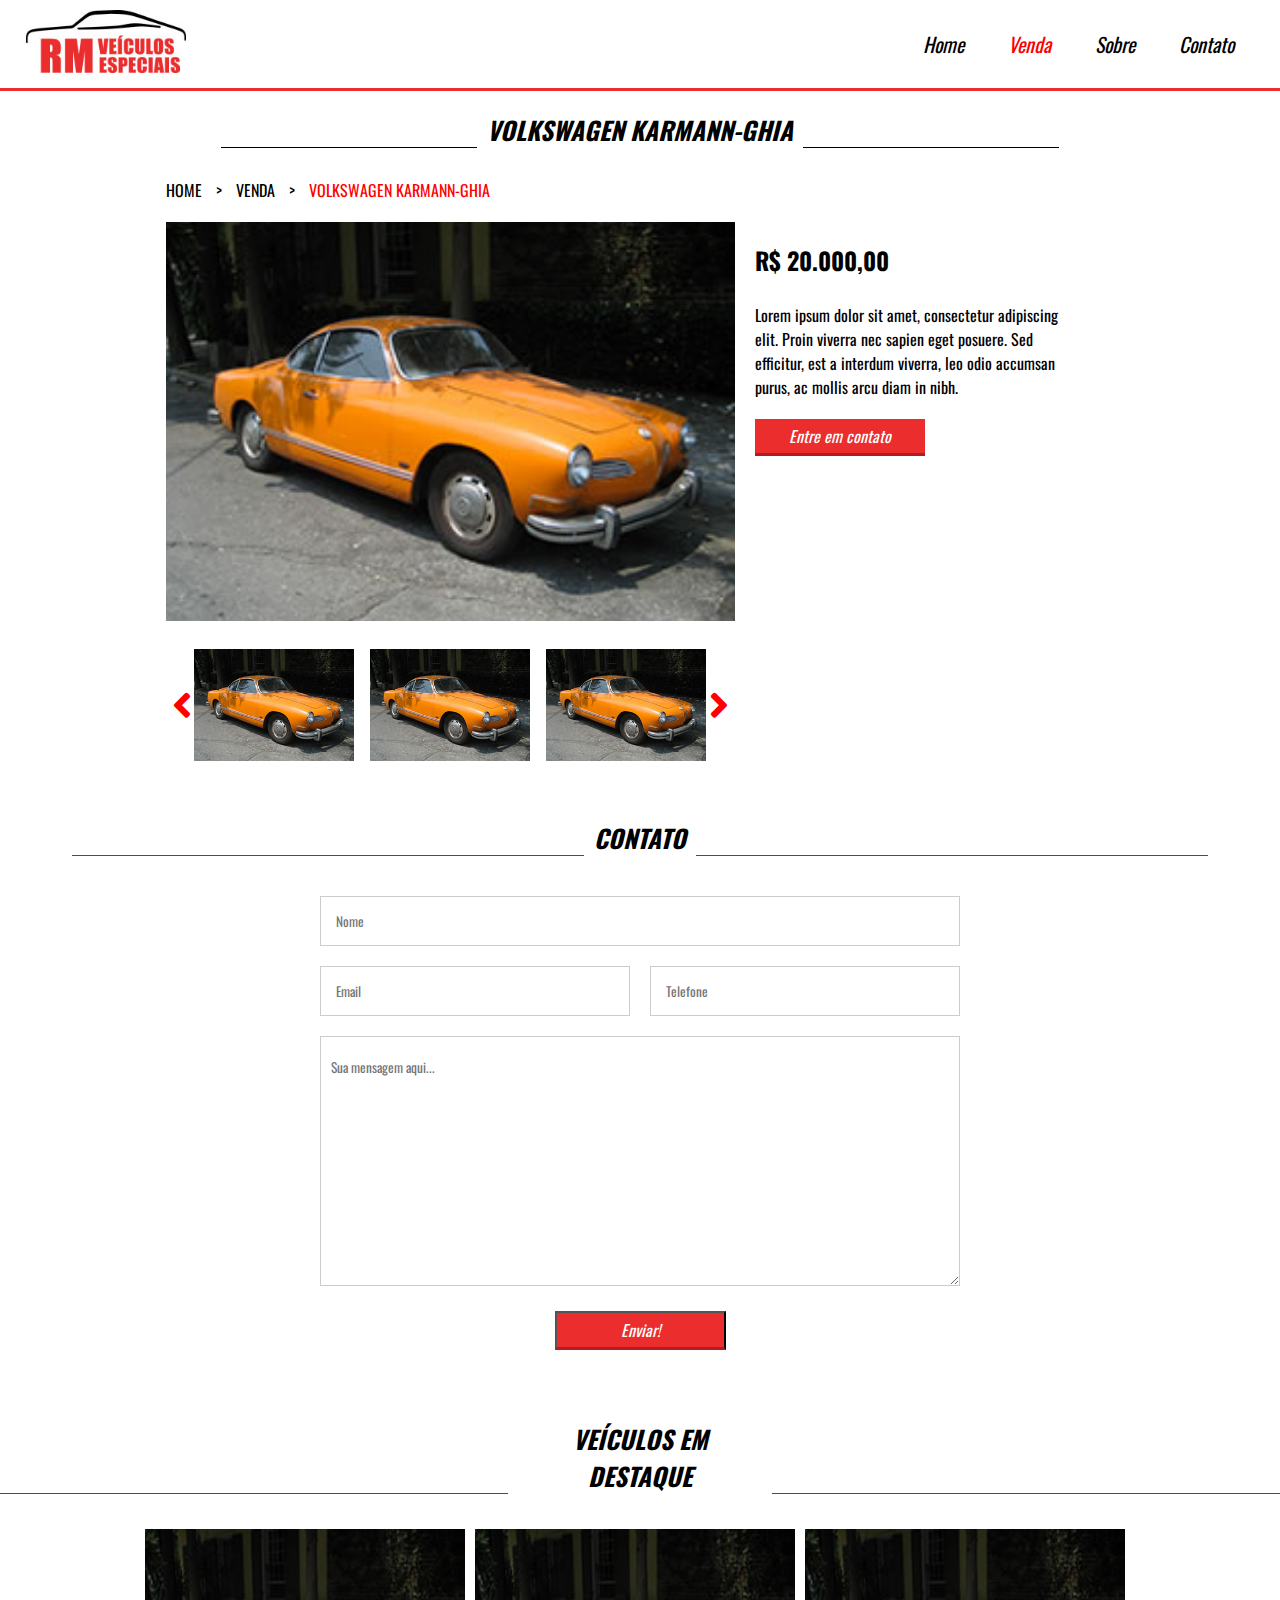
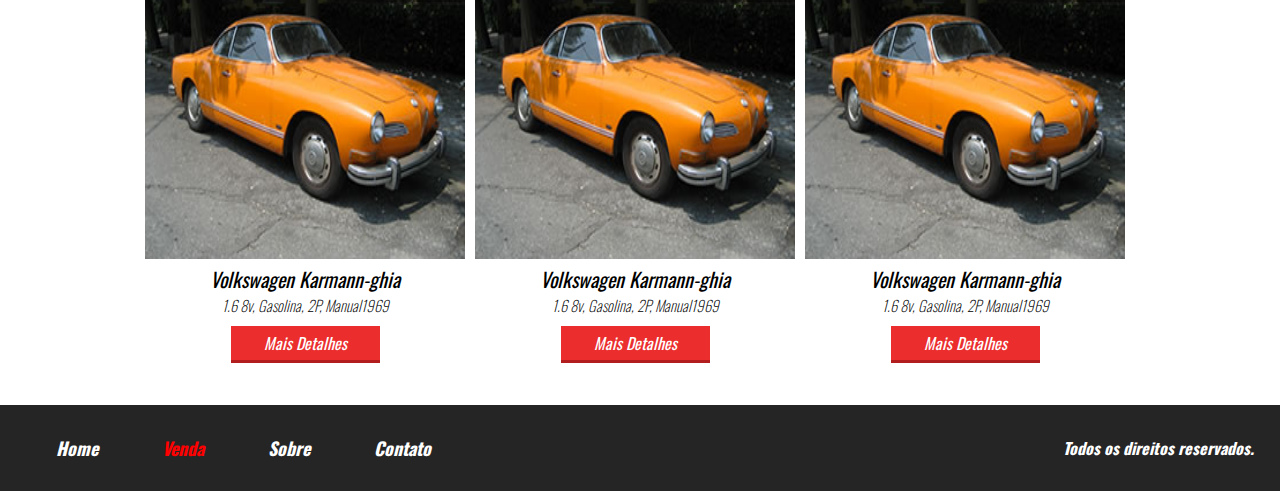
==== pagina-produto.html @ e1832e17 "Pagina sobre feita" ====
<!DOCTYPE html>
<html lang="pt-br">
<head>
	<title>Consultora de carros</title>
	<meta charset="utf-8">
	<meta name="author" content="Jonas Torquatro Oliveira da Silva">
	<meta name="keywords" content="html,css,consultora,carros,treino,compra,venda,alugar">
	<meta name="description" content="Projeto de uma vitrine virtual para uma consultora especializada em comprar e vender carros.">
	<meta name="viewport" content="width=device-width,initial-scale=1.0,maximum-scale=1.0">

	<link href="https://fonts.googleapis.com/css2?family=Oswald:wght@300;400;700&display=swap" rel="stylesheet">
	<link rel="stylesheet" type="text/css" href="css/style.css">
	<link rel="stylesheet" type="text/css" href="css/all.css">
</head>
<body>

	<header id="header-principal">
		<div class="container">
			<div class="logo">
				<a href="index.html"><img src="images/logo.jpg"></a>
			</div>

			<nav class="navegacao desktop">
				<ul>
					<li><a href="index.html">Home</a></li>
					<li><a href="venda.html" class="selected">Venda</a></li>
					<li><a href="sobre.html">Sobre</a></li>
					<li><a href="#contato">Contato</a></li>
				</ul>
			</nav>
			<nav class="navegacao mobile">
				<i class="fas fa-bars"></i>
				<ul>
					<li><a href="index.html">Home</a></li>
					<li><a href="venda.html" class="selected">Venda</a></li>
					<li><a href="sobre.html">Sobre</a></li>
					<li><a href="#contato">Contato</a></li>
				</ul>
			</nav>
		</div> <!-- container -->
	</header>

	<section class="venda-single">

		<div class="line-titulo">
			<div class="divisoria"></div>
			<h2>Volkswagen Karmann-ghia</h2>
			<div class="divisoria"></div>
		</div> <!-- titulo -->
		<div class="container">

			<div class="info-bread">
				<a href="index.html">HOME<span> > </span></a>
				<a href="venda.html">VENDA<span> > </span></a>
				<a href="pagina-produto.html">VOLKSWAGEN KARMANN-GHIA</a>
			</div>
			<div class="info-veiculo w60">
				<div class="foto-destaque"></div>
				<div class="nav-galeria-parent">
					<i class="fas fa-angle-left"></i>
					<i class="fas fa-angle-right"></i>
					<div class="nav-galeria">
						<div class="nav-galeria-wraper">

							<div class="mini-img-wraper">
								<div class="mini-img"></div>
							</div><!-- mini-wraper -->

							<div class="mini-img-wraper">
								<div class="mini-img"></div>
							</div><!-- mini-wraper -->

							<div class="mini-img-wraper">
								<div class="mini-img"></div>
							</div><!-- mini-wraper -->

							<div class="mini-img-wraper">
								<div class="mini-img"></div>
							</div><!-- mini-wraper -->

							<div class="mini-img-wraper">
								<div class="mini-img"></div>
							</div><!-- mini-wraper -->

							<div class="mini-img-wraper">
								<div class="mini-img"></div>
							</div><!-- mini-wraper -->

						</div><!-- nav-galeria-wraper -->
					</div> <!-- nav-galeria -->
				</div>
			</div><!-- info -->

			<div class="descricao-veiculo w40">
			<h2>R$ 20.000,00</h2>
				<p>Lorem ipsum dolor sit amet, consectetur adipiscing elit. Proin viverra nec sapien eget posuere. Sed efficitur, est a interdum viverra, leo odio accumsan purus, ac mollis arcu diam in nibh.</p>
				<a class="btn1" href="#contato">Entre em contato</a>
			</div> <!-- descricao -->
			<div class="clear"></div>
		</div> <!-- container -->
	</section>

	<section id="contato">
		<div class="line-titulo">
			<div class="divisoria"></div>
			<h2>Contato</h2>
			<div class="divisoria"></div>
		</div> <!-- titulo -->
		<div class="container">
			<form>
				<div class="input-wraper w100">
					<input type="text" name="name" placeholder="Nome" required="">
				</div>

				<div class="input-wraper w50">
					<input type="email" name="email" placeholder="Email" required="">
				</div>

				<div class="input-wraper w50">
					<input type="tel" name="telefone" placeholder="Telefone">
				</div>

				<div class="input-wraper w100">
					<textarea placeholder="Sua mensagem aqui..." required=""></textarea>
				</div>

				<div class="input-wraper w100">
					<input class="btn1" type="submit" name="btnOk" value="Enviar!">
				</div>
				<div class="clear"></div>
			</form>
		</div> <!-- container -->
	</section>

	<section class="destaque-veiculos">
		<div class="line-titulo">
			<div class="divisoria"></div>
			<h2>Veículos em destaque</h2>
			<div class="divisoria"></div>
		</div> <!-- titulo -->
		<div class="container">

			<div class="vitrine-single w33">
				<div class="img-vitrine"></div>
				<div class="info-carro">
					<h2>Volkswagen Karmann-ghia</h2>
					<p>1.6 8v, Gasolina, 2P, Manual1969</p>
					<a class="btn1"  href="pagina-produto.html">Mais Detalhes</a>
				</div><!--  info-carro -->
			</div>
			<div class="vitrine-single w33">
				<div class="img-vitrine"></div>
				<div class="info-carro">
					<h2>Volkswagen Karmann-ghia</h2>
					<p>1.6 8v, Gasolina, 2P, Manual1969</p>
					<a class="btn1" href="pagina-produto.html">Mais Detalhes</a>
				</div><!--  info-carro -->
			</div>
			<div class="vitrine-single w33">
				<div class="img-vitrine"></div>
				<div class="info-carro">
					<h2>Volkswagen Karmann-ghia</h2>
					<p>1.6 8v, Gasolina, 2P, Manual1969</p>
					<a class="btn1" href="pagina-produto.html">Mais Detalhes</a>
				</div><!--  info-carro -->
			</div>
		</div> <!-- container -->
	</section>

	<footer>
		<div class="container">
			<nav>
				<ul class="menu-footer">
					<li><a href="index.html">Home</a></li>
					<li><a href="venda.html" class="selected">Venda</a></li>
					<li><a href="sobre.html">Sobre</a></li>
					<li><a href="#contato">Contato</a></li>
				</ul>
			</nav>
			<p>Todos os direitos reservados.</p>
		</div>
	</footer>
</body>
</html>
---- css/style.css ----
*{
	margin: 0;
	padding: 0;
	box-sizing: border-box;
	font-family: 'Oswald', sans-serif;
}
html,body{
	height: 100%;
}

.container{
	max-width: 1280px;
	padding: 0 2%;
	margin: 0 auto;
}
.btn1{
	color: white;
	font-size: 16px;
	font-style: italic;
	cursor: pointer;
	padding: 5px 10%;
	background-color: #EB2D2D;
	border-bottom: 3px solid #B21E1E;
}

a{text-decoration: none;}
.mobile{display: none;}
.clear{clear: both;}
ul>li>a.selected{color: red}
.w30{width: 30%;}
.w33{width: 33%;}
.w40{width: 40%;}
.w50{width: 50%;}
.w60{width: 60%;}
.w70{width: 70%;}
.w100{width: 100%;}

				/*header*/

#header-principal{
	padding: 10px 0;
}
#header-principal > .container{
	display: flex;
	align-items: center;
	justify-content: space-between;
}
.logo img{
	width: 160px;
}
.navegacao li{
	display: inline-block;
	padding: 0 20px;
	font-size: 20px;
	font-style: italic;
}
.navegacao li > a{
	color: black;
}
.navegacao li > a:hover{text-decoration: underline;}
.mobile i{
	font-size: 30px;
	color: red;
}
.mobile ul{
	background-color: #ddd;
	position: absolute;
	width: 100%;
	top: 80px;
	left: 0;
	text-align: center;
}
.mobile li{
	display: block;
	border: 1px solid white;
	padding: 2px;
}
.mobile li a{
	padding: 0 30%;
}
.mobile ul{display: none;}
				/*Banner*/

section.banner{
	width: 100%;
	height: 650px;
	background-color: black;
	background-image: url('../images/bg.jpg');
	background-size: contain;
	background-position: right bottom;
	background-repeat: no-repeat;
}
.text-banner{
	padding: 60px;
}
.single-banner{
	width: 250px;
	height: 60px;
	background-image: url('../images/box-text.png');
	background-size: 100% 100%;
	color:white;
	font-size: 23px;
	padding: 0 25px;
	line-height: 60px;
	margin: 15px 0;
	text-transform: uppercase;
	text-align: center;
	font-style: italic;
}
.text-banner .single-banner:nth-of-type(2){
	width: 200px;
	position: relative;
	left: -10px;
}
.text-banner .single-banner:nth-of-type(3){
	width: 150px;
	position: relative;
	left: -20px;
}
.text-banner .single-banner:nth-of-type(4){
	width: 300px;
	position: relative;
	left: -30px;
	background-image: url('../images/box-white-text.png');
	color: black;
}

				/*Destaque*/

section.destaque-veiculos{
	padding: 20px 0;
}
.line-titulo{
	display: flex;
	flex-wrap: nowrap;
	justify-content: center;
}
.line-titulo > .divisoria{
	width: 40%;
	background-color: red;
	height: 1px;
	align-self: flex-end;
}
.destaque-veiculos > .line-titulo > h2{
	text-align: center;
	font-size: 25px;
	font-style: italic;
	text-transform: uppercase;
	padding: 0 10px;
}
.destaque-veiculos > .container{
	max-width: 1000px;
	display: flex;
	flex-wrap: wrap;
	text-align: center;
	padding: 30px 0;
}
.vitrine-single > div.img-vitrine{
	background-image: url('../images/carro1.jpg');
	width: 100%;
	padding-top: 100%;
	background-size: 100% 100%;
	border: 5px solid white;
}
.vitrine-single h2{
	font-style: italic;
	font-weight: normal;
	font-size: 20px;
}
.vitrine-single p{
	font-style: italic;
	font-weight: lighter;
	font-size: 15px;
	margin-bottom: 15px;
}

				/*servicos/depoimentos*/

section.servicos-depoimentos{
	display: flex;
	flex-wrap: wrap;
}
.painel-servicos{
	background-color: #242424;
	padding: 60px 0;
	color: white;
	display: flex;
	justify-content: center;
}
.servicos-wraper h2{
	font-size: 35px;
	font-style: italic;
	font-weight: normal;
	padding-bottom: 20px;
}
.servicos-wraper ul{
	list-style: inside;
}
.servicos-wraper li{
	font-size: 17px;
}
.servicos-wraper a{
	float: right;
	margin-top: 20px;
}
.painel-depoimentos{
	background-color: #EB2D2D;
	padding: 60px 50px;
	color: white;
	display: flex;
	flex-direction: column;
	align-items: center;
	justify-content: center;
}
.text-depoimentos h2{
	font-size: 35px;
	font-weight: normal;
	padding-bottom: 20px;
}
.text-depoimentos p{
	font-size: 17px;
}
.next-author{
	width: 100%;
	display: flex;
	justify-content: space-between;
	color: black;
	padding-top: 5px;
}
.next-btns i{
	padding: 0 5px;
}
.next-author i{
	color: #ccc;
	font-size: 25px;
}

				/*contato*/

section#contato{
	padding: 30px 0 10px 0;
}
#contato > .line-titulo > h2{
	text-align: center;
	font-size: 25px;
	font-style: italic;
	text-transform: uppercase;
	padding: 0 10px;
}
section#contato form{
	text-align: center;
	margin: 30px auto;
	max-width: 660px;
}
#contato form .input-wraper{
	float: left;
	padding: 10px;
}
#contato form input:not([type=submit]){
	width: 100%;
	padding-left: 15px;
	border: 1px solid #ccc;
	height: 50px;
	line-height: 50px;
}
#contato form textarea{
	resize: vertical;
	width: 100%;
	padding: 20px 10px;
	height: 250px;
	border: 1px solid #ccc;
}

				/*footer*/

footer{
	padding: 30px 0;
	background-color: #252525;
	color: white;
	font-style: italic;
	font-weight: bolder;
}
footer > .container{
	display: flex;
	justify-content: space-between;
	align-items: center;
}
.menu-footer li{
	display: inline-block;
	padding: 0 30px;
}
.menu-footer li > a{
	color: white;
	font-size: 18px;
}
.menu-footer li > a:hover{text-decoration: underline;}
.menu-footer p{
	font-size: 18px;
}
								/*Pagina
								 de
								 produto*/
.venda-single{
	border-top: 3px solid #EB2D2D;
	padding-top: 20px;
}
.venda-single > .line-titulo > h2{
	text-align: center;
	font-size: 25px;
	font-style: italic;
	text-transform: uppercase;
	padding: 0 10px;
}
.venda-single > .line-titulo > .divisoria{
	width: 20%;
	background-color: black;
}
.info-bread{
	text-align: left;
	margin-bottom: 20px; 
}
.info-bread a{
	text-decoration: none;
	color: black;
}
.info-bread a:last-child{
	color: red;
}
.info-bread span{
	padding: 0 10px;
}
.venda-single > .container{
	padding-top: 30px;
	max-width: 1000px;
}
.info-veiculo{
	float: left;
}
.foto-destaque{
	width: 100%;
	padding-top: 70%;
	background-position: center;
	background-size: cover;
	background-image: url('../images/carro1.jpg');
	background-repeat: no-repeat;
}
.nav-galeria-parent{
	width: 100%;
	padding: 20px;
	position: relative;
}
.nav-galeria-parent > i{
	font-size: 40px;
	color: red;
	cursor: pointer;
}
.nav-galeria-parent i.fa-angle-left{
	position: absolute;
	left: 6px;
	top: calc(50% - 20px);
/*	transform:translateY(calc(-50% - 20px));
	-ms-transform:translateY(calc(-50% - 20px));*/
}
.nav-galeria-parent i.fa-angle-right{
	position: absolute;
	right: 6px;
	top: calc(50% - 20px);
	top: calc(50% - 20px);
/*	transform:translateY(calc(-50% - 20px));
	-ms-transform:translateY(calc(-50% - 20px));*/
}

.nav-galeria{
	overflow: hidden;
	width: 100%;
}
.nav-galeria-wraper{
	width: 200%;
}
.mini-img-wraper{
	float: left;
	padding: 8px;
	width: calc(33.3% * (100 / 200) );
}
.mini-img{
	width: 100%;
	cursor: pointer;
	padding-top: 70%;
	background-image: url('../images/carro1.jpg');
	background-position: center;
	background-size: cover;
}
.descricao-veiculo{
	float: left;
	padding: 20px;
}

.descricao-veiculo p{
	max-width: 90%;
	margin: 25px 0;
}

								 /*Pagina
								 de
								 vendas*/

				/*Venda*/			

section.venda{
	min-height: 80%;
	padding: 30px 0;
	border-top: 3px solid #EB2D2D;
}
.venda > .line-titulo > h2{
	text-align: center;
	font-size: 25px;
	font-style: italic;
	text-transform: uppercase;
	padding: 0 10px;
}
.venda >.line-titulo > .divisoria{
	background-color: black;
}
.content-venda{
	margin-top: 40px;
}
.content-venda > aside{
	float: left;
}
.search{
	width: 90%;
}
.search h2{
	font-size: 24px;
	font-weight: normal;
}
.search .barra-preco{
	width: 100%;
	height: 20px;
	background-color: white;
	border: 1px solid #ccc;
	border-radius: 20px; 
	margin-top: 10px;
	position: relative;
}
.barra-preco-fill{
	position: absolute;
	left: 0;
	top: 0;
	width: 30%;
	height: 20px;
	border-radius: 20px;
	background:
	linear-gradient(to bottom, rgb(255,255,255),rgb(200,200,200));
}
.pointer-barra{
	width: 26px;
	height: 26px;
	border-radius: 5px;
	background:
	linear-gradient(to bottom, rgb(255,255,255),rgb(160,160,160));
	border: 1px solid black;;
	position: absolute;
	left: calc( 30% - 13px);
	top: -3px;
	cursor: pointer;
}
.valor-pesquisa{
	padding-top: 10px;
}
.valor-pesquisa p:nth-of-type(1){
	float: left;
}
.valor-pesquisa p:nth-of-type(2){
	float: right;
}
.search2{
	margin-top: 40px;
}
.search2 h2{
	font-size: 24px;
	font-weight: normal;
	margin-bottom: 10px;
}
.form-search-wraper{
	margin-top: 5px;
}
.form-search-wraper input{
	display: none;
}
.form-search-wraper label{
	width: 20px;
	height: 20px;
	display: inline-block;
	vertical-align: top;
	border: 1px solid #ccc;
	border-radius: 3px;
	cursor: pointer;
	position: relative;
}
.form-search-wraper input[type=checkbox]:checked 
+ label > .circle{
	display: block;
}
.form-search-wraper .circle{
	display: none;
	width: 8px;
	height: 8px;
	border-radius: 4px;
	background-color: red;
	position: absolute; 
	left: 6px;
	top: 6px;
}
.form-search-wraper span{
	padding: 0 10px;
}
.vitrine-venda{
	float: left;
}
.vitrine-venda > .vitrine-single{
	float: left;
	margin-bottom: 30px;
}
								/*Pagina
								 de
								 Sobre*/

section.sobre{
	min-height: 80%;
	padding: 30px 2%;
	margin-bottom: 40px;
	border-top: 3px solid #EB2D2D;
}
.sobre > .line-titulo > h2{
	text-align: center;
	font-size: 25px;
	font-style: italic;
	text-transform: uppercase;
	padding: 0 10px;
}
.sobre >.line-titulo > .divisoria{
	background-color: black;
}
section.sobre > .container{
	margin-top: 40px;
	max-width: 840px;
}
.img-destaque-sobre{
	width: 100%;
	padding-top: 60%;
	background-color: #ddd;
}
.descricao-autor{
	margin-top: 20px;
}
.descricao-autor h2{
	font-size: 25px;
}
.descricao-autor p{
	font-size: 18px;
	margin-top: 10px;
	text-align: justify;
}
.descricao-foto-autor{
	margin-top: 10px;
}
.img-small-autor{
	float: left;
	padding-top: 25%;
	background-color: #ddd;
}
.descricao-descricao{
	float: left;
}
.descricao-foto-autor .descricao-descricao p{
	padding: 15px;
	font-size: 18px;
	text-align: justify;
}

								/*

								responsivo

								*/

@media screen and (max-width: 1400px){
	section.banner{
		background-size: 90% auto;
		background-position: 200% 100%;
	} /*banner*/

} /*1400px*/

@media screen and (max-width: 768px){
	.w30{width: 100%;}
	.w60{width: 100%;}
	.w40{width: 100%;}
	.w70{width: 100%;}
	section.banner{
		background-size: cover;
		background-position: center;
		height: 60vw;
		min-height: 500px;
	} /*banner*/
	div.content-venda{
		text-align: center;
	}
	.search{
		width: 90%;
		display: inline-block;
	}
	.search2{
		margin:5px 0;
		display: inline-block;

	}
	div.vitrine-venda{
		text-align: center;
	}
	div.vitrine-venda > div.vitrine-single{
		float: none;
		display: inline-block;
	}
	section.venda-single > .container{
		max-width: 90%;
	}
	section.venda-single > .info-veiculo{
		display: inline-block;
		float: none;
	}
	div.descricao-veiculo{
		text-align: center;
		float: none;
		padding: 10px 0;
	}
	.descricao-veiculo p{
		display: inline-block;
		max-width: 90%;
		margin: 20px 0;
		text-align: justify;
	}
	.descricao-autor{
		text-align: center;
	}
} /*768px*/

@media screen and (max-width: 500px){
	.w33{width: 100%;}
	.w50{width: 100%;}
	.vitrine-single{
		margin: 0 4% 20px 4%;
	}
	.container > div.descricao-foto-autor{
		text-align: center;
	}
	.descricao-autor{
		float: none;
		display: inline-block;
		text-align: center;
	}
	.img-small-autor{
		float: none;
		display: inline-block;
		padding-top: 80%;
		max-width: 80%;
	}
	.descricao-descricao p{
		padding: 0;
	}

} /*500px*/

@media screen and (max-width: 425px){
	.desktop{display: none;}
	.mobile{display: block;}
	.menu-footer{display: none;}
	.text-banner{
		padding: 20px;
		text-align: center;
	}
	.single-banner{
		font-size: 18px;
	}
	.text-banner .single-banner:nth-of-type(2){
		width: 200px;
		position: static;
	}
	.text-banner .single-banner:nth-of-type(3){
		width: 150px;
		position: static;
	}
	.text-banner .single-banner:nth-of-type(4){
		width: 100%;
		position: static;
	}
	.line-titulo > .divisoria{
		display: none;
	}
	#contato > .container > form{
		margin-top: 0px;
	}
	footer > .container{
		align-items: center;
		justify-content: center;
	}
	section.venda-single > .container{
		max-width: 100%;
	}
} /*425px*/
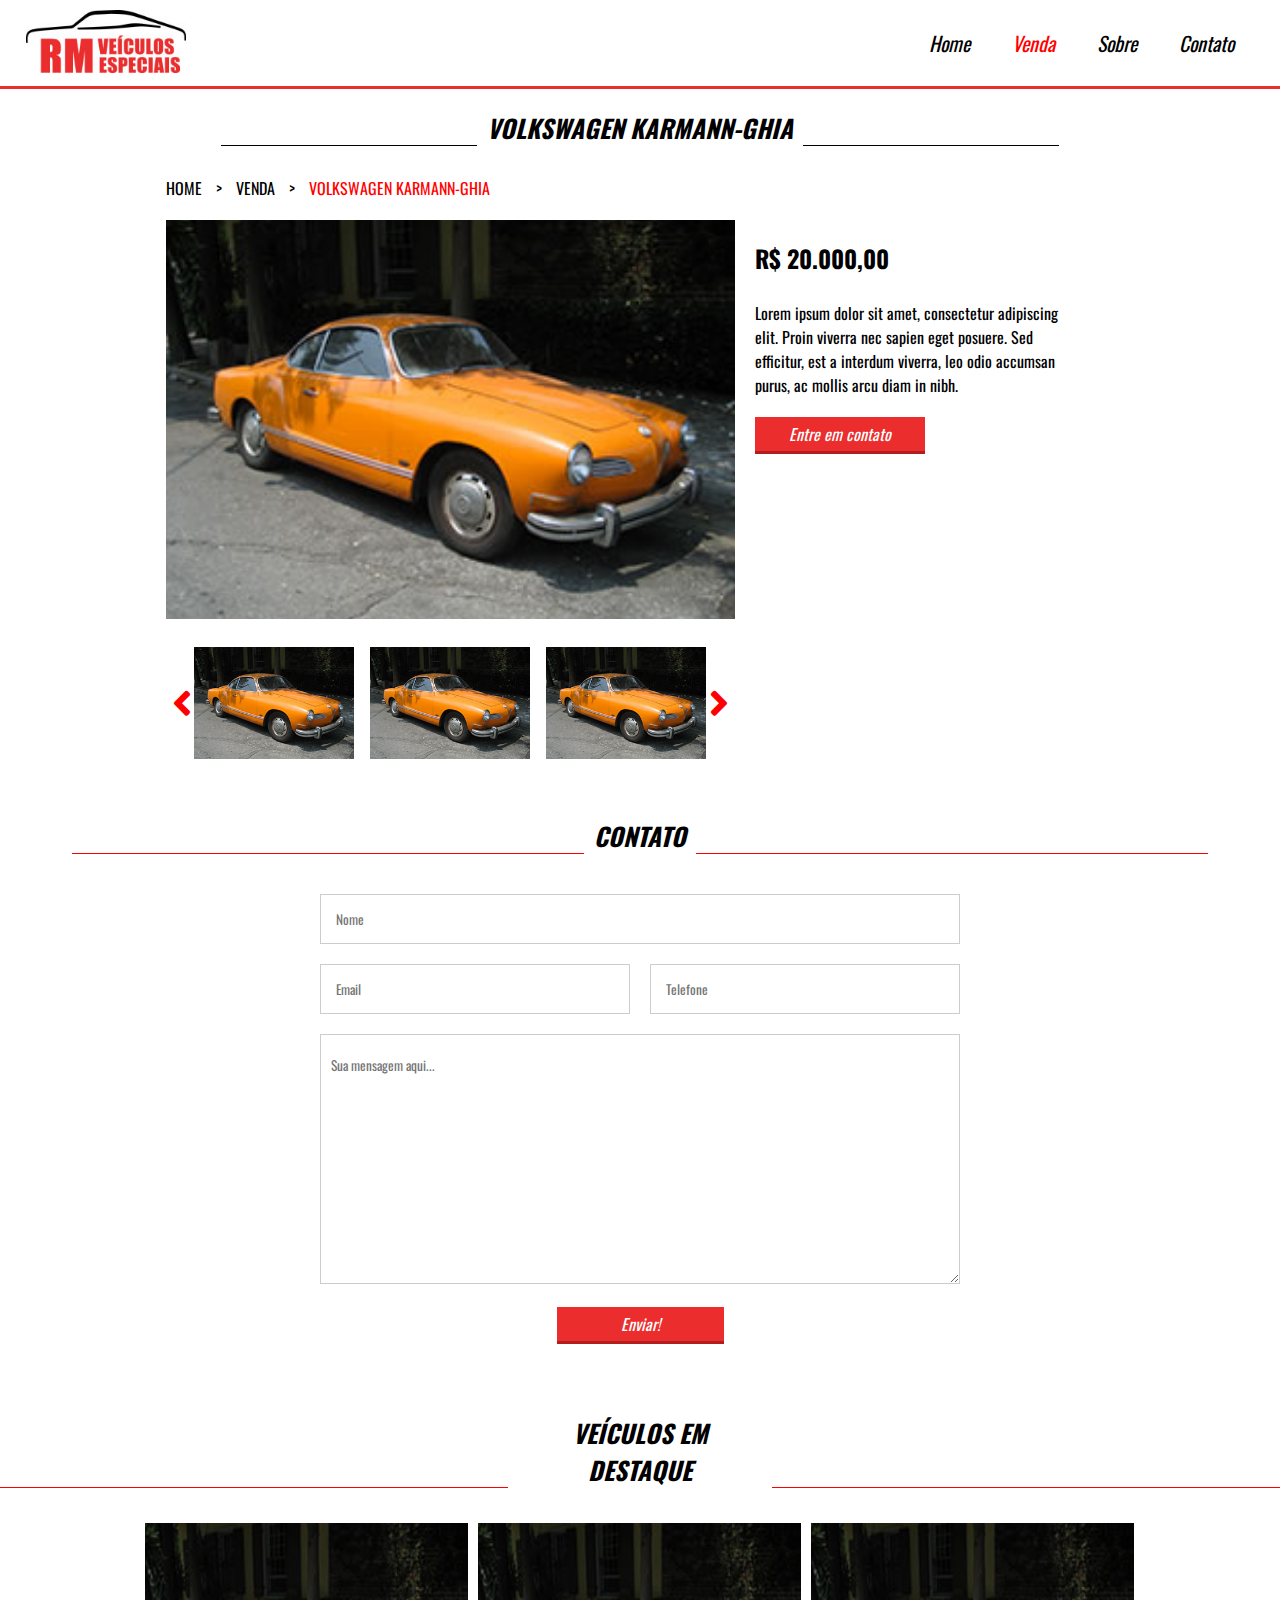
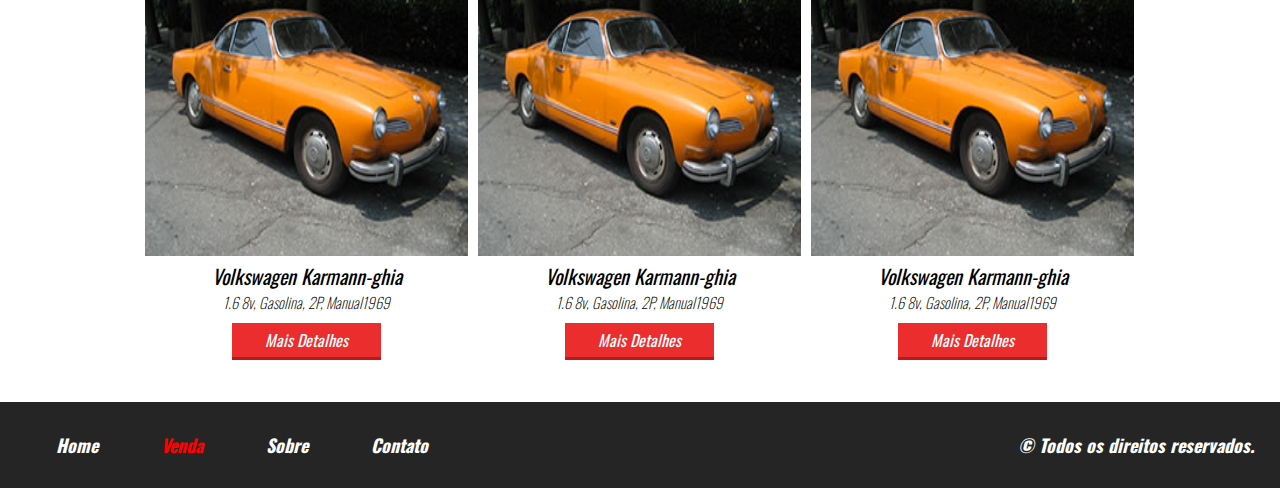
==== commit 75647170: ":up: Atualizando fontes para formato acessível" ====
--- a/pagina-produto.html
+++ b/pagina-produto.html
@@ -8,6 +8,7 @@
 	<meta name="description" content="Projeto de uma vitrine virtual para uma consultora especializada em comprar e vender carros.">
 	<meta name="viewport" content="width=device-width,initial-scale=1.0,maximum-scale=1.0">
 
+	<link rel="shortcut icon" type="image-x/png" href="ChiperCrowIcones.ico">
 	<link href="https://fonts.googleapis.com/css2?family=Oswald:wght@300;400;700&display=swap" rel="stylesheet">
 	<link rel="stylesheet" type="text/css" href="css/style.css">
 	<link rel="stylesheet" type="text/css" href="css/all.css">
@@ -177,7 +178,7 @@
 					<li><a href="#contato">Contato</a></li>
 				</ul>
 			</nav>
-			<p>Todos os direitos reservados.</p>
+			<p>&copy Todos os direitos reservados.</p>
 		</div>
 	</footer>
 </body>
--- a/css/style.css
+++ b/css/style.css
@@ -7,20 +7,24 @@
 html,body{
 	height: 100%;
 }
+html{
+	scroll-behavior: smooth;
+	font-size: 10px;
+}
 
 .container{
-	max-width: 1280px;
+	max-width: 128rem;
 	padding: 0 2%;
 	margin: 0 auto;
 }
 .btn1{
 	color: white;
-	font-size: 16px;
+	font-size: 1.6rem;
 	font-style: italic;
 	cursor: pointer;
-	padding: 5px 10%;
+	padding: .5rem 10%;
 	background-color: #EB2D2D;
-	border-bottom: 3px solid #B21E1E;
+	border-bottom: .3rem solid #B21E1E;
 }
 
 a{text-decoration: none;}
@@ -28,7 +32,7 @@
 .clear{clear: both;}
 ul>li>a.selected{color: red}
 .w30{width: 30%;}
-.w33{width: 33%;}
+.w33{width: 33.3%;}
 .w40{width: 40%;}
 .w50{width: 50%;}
 .w60{width: 60%;}
@@ -38,7 +42,7 @@
 				/*header*/
 
 #header-principal{
-	padding: 10px 0;
+	padding: 1rem 0;
 }
 #header-principal > .container{
 	display: flex;
@@ -46,12 +50,12 @@
 	justify-content: space-between;
 }
 .logo img{
-	width: 160px;
+	width: 16rem;
 }
 .navegacao li{
 	display: inline-block;
-	padding: 0 20px;
-	font-size: 20px;
+	padding: 0 2rem;
+	font-size: 2rem;
 	font-style: italic;
 }
 .navegacao li > a{
@@ -59,21 +63,21 @@
 }
 .navegacao li > a:hover{text-decoration: underline;}
 .mobile i{
-	font-size: 30px;
+	font-size: 3rem;
 	color: red;
 }
 .mobile ul{
 	background-color: #ddd;
 	position: absolute;
 	width: 100%;
-	top: 80px;
+	top: 8rem;
 	left: 0;
 	text-align: center;
 }
 .mobile li{
 	display: block;
-	border: 1px solid white;
-	padding: 2px;
+	border: .1rem solid white;
+	padding: .2rem;
 }
 .mobile li a{
 	padding: 0 30%;
@@ -83,7 +87,7 @@
 
 section.banner{
 	width: 100%;
-	height: 650px;
+	height: 65rem;
 	background-color: black;
 	background-image: url('../images/bg.jpg');
 	background-size: contain;
@@ -91,36 +95,36 @@
 	background-repeat: no-repeat;
 }
 .text-banner{
-	padding: 60px;
+	padding: 6rem;
 }
 .single-banner{
-	width: 250px;
-	height: 60px;
+	width: 25rem;
+	height: 6rem;
 	background-image: url('../images/box-text.png');
 	background-size: 100% 100%;
 	color:white;
-	font-size: 23px;
-	padding: 0 25px;
-	line-height: 60px;
-	margin: 15px 0;
+	font-size: 2.3rem;
+	padding: 0 2.5rem;
+	line-height: 6rem;
+	margin: 1.5rem 0;
 	text-transform: uppercase;
 	text-align: center;
 	font-style: italic;
 }
 .text-banner .single-banner:nth-of-type(2){
-	width: 200px;
+	width: 20rem;
 	position: relative;
-	left: -10px;
+	left: -1rem;
 }
 .text-banner .single-banner:nth-of-type(3){
-	width: 150px;
+	width: 15rem;
 	position: relative;
-	left: -20px;
+	left: -2rem;
 }
 .text-banner .single-banner:nth-of-type(4){
-	width: 300px;
+	width: 30rem;
 	position: relative;
-	left: -30px;
+	left: -3rem;
 	background-image: url('../images/box-white-text.png');
 	color: black;
 }
@@ -128,7 +132,7 @@
 				/*Destaque*/
 
 section.destaque-veiculos{
-	padding: 20px 0;
+	padding: 2rem 0;
 }
 .line-titulo{
 	display: flex;
@@ -143,35 +147,35 @@
 }
 .destaque-veiculos > .line-titulo > h2{
 	text-align: center;
-	font-size: 25px;
+	font-size: 2.5rem;
 	font-style: italic;
 	text-transform: uppercase;
 	padding: 0 10px;
 }
 .destaque-veiculos > .container{
-	max-width: 1000px;
+	max-width: 100rem;
 	display: flex;
 	flex-wrap: wrap;
 	text-align: center;
-	padding: 30px 0;
+	padding: 3rem 0;
 }
 .vitrine-single > div.img-vitrine{
 	background-image: url('../images/carro1.jpg');
 	width: 100%;
 	padding-top: 100%;
 	background-size: 100% 100%;
-	border: 5px solid white;
+	border: .5rem solid white;
 }
 .vitrine-single h2{
 	font-style: italic;
 	font-weight: normal;
-	font-size: 20px;
+	font-size: 2rem;
 }
 .vitrine-single p{
 	font-style: italic;
 	font-weight: lighter;
-	font-size: 15px;
-	margin-bottom: 15px;
+	font-size: 1.5rem;
+	margin-bottom: 1.5rem;
 }
 
 				/*servicos/depoimentos*/
@@ -182,30 +186,30 @@
 }
 .painel-servicos{
 	background-color: #242424;
-	padding: 60px 0;
+	padding: 6rem 0;
 	color: white;
 	display: flex;
 	justify-content: center;
 }
 .servicos-wraper h2{
-	font-size: 35px;
+	font-size: 3.5rem;
 	font-style: italic;
 	font-weight: normal;
-	padding-bottom: 20px;
+	padding-bottom: 2rem;
 }
 .servicos-wraper ul{
 	list-style: inside;
 }
 .servicos-wraper li{
-	font-size: 17px;
+	font-size: 1.7rem;
 }
 .servicos-wraper a{
 	float: right;
-	margin-top: 20px;
+	margin-top: 2rem;
 }
 .painel-depoimentos{
 	background-color: #EB2D2D;
-	padding: 60px 50px;
+	padding: 6rem 5rem;
 	color: white;
 	display: flex;
 	flex-direction: column;
@@ -213,68 +217,78 @@
 	justify-content: center;
 }
 .text-depoimentos h2{
-	font-size: 35px;
+	font-size: 3.5rem;
 	font-weight: normal;
-	padding-bottom: 20px;
-}
-.text-depoimentos p{
-	font-size: 17px;
+	padding-bottom: 2rem;
+}
+.text-depoimentos blockquotes{
+	font-size: 1.7rem;
 }
 .next-author{
 	width: 100%;
 	display: flex;
 	justify-content: space-between;
 	color: black;
-	padding-top: 5px;
+	padding-top: .5rem;
 }
 .next-btns i{
-	padding: 0 5px;
+	padding: 0 .5rem;
+	cursor: pointer;
 }
 .next-author i{
 	color: #ccc;
-	font-size: 25px;
+	font-size: 2.5rem;
+}
+.next-author h3{
+	font-size: 1.6rem;
 }
 
 				/*contato*/
 
 section#contato{
-	padding: 30px 0 10px 0;
+	padding: 3rem 0 1rem 0;
 }
 #contato > .line-titulo > h2{
 	text-align: center;
-	font-size: 25px;
+	font-size: 2.5rem;
 	font-style: italic;
 	text-transform: uppercase;
-	padding: 0 10px;
+	padding: 0 1rem;
 }
 section#contato form{
 	text-align: center;
-	margin: 30px auto;
-	max-width: 660px;
+	margin: 3rem auto;
+	max-width: 66rem;
 }
 #contato form .input-wraper{
 	float: left;
-	padding: 10px;
+	padding: 1rem;
 }
 #contato form input:not([type=submit]){
 	width: 100%;
-	padding-left: 15px;
-	border: 1px solid #ccc;
-	height: 50px;
-	line-height: 50px;
+	padding-left: 1.5rem;
+	border: .1rem solid #ccc;
+	height: 5rem;
+	line-height: 5rem;
+	outline: none;
 }
 #contato form textarea{
 	resize: vertical;
 	width: 100%;
-	padding: 20px 10px;
-	height: 250px;
-	border: 1px solid #ccc;
+	padding: 2rem 1rem;
+	height: 25rem;
+	border: .1rem solid #ccc;
+	outline: none;
+}
+#contato form input[type=submit]{
+	border: none;
+	border-bottom: .3rem solid #B21E1E;
 }
 
 				/*footer*/
 
 footer{
-	padding: 30px 0;
+	padding: 3rem 0;
 	background-color: #252525;
 	color: white;
 	font-style: italic;
@@ -287,29 +301,29 @@
 }
 .menu-footer li{
 	display: inline-block;
-	padding: 0 30px;
+	padding: 0 3rem;
 }
 .menu-footer li > a{
 	color: white;
-	font-size: 18px;
+	font-size: 1.8rem;
 }
 .menu-footer li > a:hover{text-decoration: underline;}
-.menu-footer p{
-	font-size: 18px;
+footer > .container p{
+	font-size: 1.8rem;
 }
 								/*Pagina
 								 de
 								 produto*/
 .venda-single{
-	border-top: 3px solid #EB2D2D;
-	padding-top: 20px;
+	border-top: .3rem solid #EB2D2D;
+	padding-top: 2rem;
 }
 .venda-single > .line-titulo > h2{
 	text-align: center;
-	font-size: 25px;
+	font-size: 2.5rem;
 	font-style: italic;
 	text-transform: uppercase;
-	padding: 0 10px;
+	padding: 0 1rem;
 }
 .venda-single > .line-titulo > .divisoria{
 	width: 20%;
@@ -317,21 +331,22 @@
 }
 .info-bread{
 	text-align: left;
-	margin-bottom: 20px; 
+	margin-bottom: 2rem; 
 }
 .info-bread a{
 	text-decoration: none;
 	color: black;
+	font-size: 1.6rem;
 }
 .info-bread a:last-child{
 	color: red;
 }
 .info-bread span{
-	padding: 0 10px;
+	padding: 0 1rem;
 }
 .venda-single > .container{
-	padding-top: 30px;
-	max-width: 1000px;
+	padding-top: 3rem;
+	max-width: 100rem;
 }
 .info-veiculo{
 	float: left;
@@ -346,26 +361,26 @@
 }
 .nav-galeria-parent{
 	width: 100%;
-	padding: 20px;
+	padding: 2rem;
 	position: relative;
 }
 .nav-galeria-parent > i{
-	font-size: 40px;
+	font-size: 4rem;
 	color: red;
 	cursor: pointer;
 }
 .nav-galeria-parent i.fa-angle-left{
 	position: absolute;
-	left: 6px;
-	top: calc(50% - 20px);
+	left: .6rem;
+	top: calc(50% - 2rem);
 /*	transform:translateY(calc(-50% - 20px));
 	-ms-transform:translateY(calc(-50% - 20px));*/
 }
 .nav-galeria-parent i.fa-angle-right{
 	position: absolute;
-	right: 6px;
-	top: calc(50% - 20px);
-	top: calc(50% - 20px);
+	right: .6rem;
+	top: calc(50% - 2rem);
+	top: calc(50% - 2rem);
 /*	transform:translateY(calc(-50% - 20px));
 	-ms-transform:translateY(calc(-50% - 20px));*/
 }
@@ -379,7 +394,7 @@
 }
 .mini-img-wraper{
 	float: left;
-	padding: 8px;
+	padding: .8rem;
 	width: calc(33.3% * (100 / 200) );
 }
 .mini-img{
@@ -392,12 +407,13 @@
 }
 .descricao-veiculo{
 	float: left;
-	padding: 20px;
+	padding: 2rem;
+	font-size: 1.6rem;
 }
 
 .descricao-veiculo p{
 	max-width: 90%;
-	margin: 25px 0;
+	margin: 2.5rem 0;
 }
 
 								 /*Pagina
@@ -408,21 +424,21 @@
 
 section.venda{
 	min-height: 80%;
-	padding: 30px 0;
-	border-top: 3px solid #EB2D2D;
+	padding: 3rem 0;
+	border-top: .3rem solid #EB2D2D;
 }
 .venda > .line-titulo > h2{
 	text-align: center;
-	font-size: 25px;
+	font-size: 2.5rem;
 	font-style: italic;
 	text-transform: uppercase;
-	padding: 0 10px;
+	padding: 0 1rem;
 }
 .venda >.line-titulo > .divisoria{
 	background-color: black;
 }
 .content-venda{
-	margin-top: 40px;
+	margin-top: 4rem;
 }
 .content-venda > aside{
 	float: left;
@@ -431,16 +447,16 @@
 	width: 90%;
 }
 .search h2{
-	font-size: 24px;
+	font-size: 2.4rem;
 	font-weight: normal;
 }
 .search .barra-preco{
 	width: 100%;
-	height: 20px;
+	height: 2rem;
 	background-color: white;
-	border: 1px solid #ccc;
-	border-radius: 20px; 
-	margin-top: 10px;
+	border: .1rem solid #ccc;
+	border-radius: 2rem; 
+	margin-top: 1rem;
 	position: relative;
 }
 .barra-preco-fill{
@@ -448,25 +464,26 @@
 	left: 0;
 	top: 0;
 	width: 30%;
-	height: 20px;
-	border-radius: 20px;
+	height: 2rem;
+	border-radius: 2rem;
 	background:
 	linear-gradient(to bottom, rgb(255,255,255),rgb(200,200,200));
 }
 .pointer-barra{
-	width: 26px;
-	height: 26px;
-	border-radius: 5px;
+	width: 2.6rem;
+	height: 2.6rem;
+	border-radius: .5rem;
 	background:
 	linear-gradient(to bottom, rgb(255,255,255),rgb(160,160,160));
-	border: 1px solid black;;
+	border: .1rem solid black;;
 	position: absolute;
-	left: calc( 30% - 13px);
-	top: -3px;
+	left: calc( 30% - 1.3rem);
+	top: -.3rem;
 	cursor: pointer;
 }
 .valor-pesquisa{
-	padding-top: 10px;
+	padding-top: 1rem;
+	font-size: 1.6rem;
 }
 .valor-pesquisa p:nth-of-type(1){
 	float: left;
@@ -475,28 +492,31 @@
 	float: right;
 }
 .search2{
-	margin-top: 40px;
+	margin-top: 4rem;
 }
 .search2 h2{
-	font-size: 24px;
+	font-size: 2.4rem;
 	font-weight: normal;
-	margin-bottom: 10px;
+	margin-bottom: 1rem;
 }
 .form-search-wraper{
-	margin-top: 5px;
+	margin-top: .5rem;
 }
 .form-search-wraper input{
 	display: none;
 }
 .form-search-wraper label{
-	width: 20px;
-	height: 20px;
+	width: 2rem;
+	height: 2rem;
 	display: inline-block;
 	vertical-align: top;
-	border: 1px solid #ccc;
-	border-radius: 3px;
+	border: .1rem solid #ccc;
+	border-radius: .3rem;
 	cursor: pointer;
 	position: relative;
+}
+.form-search-wraper span{
+	font-size: 1.6rem;
 }
 .form-search-wraper input[type=checkbox]:checked 
 + label > .circle{
@@ -504,23 +524,23 @@
 }
 .form-search-wraper .circle{
 	display: none;
-	width: 8px;
-	height: 8px;
-	border-radius: 4px;
+	width: .8rem;
+	height: .8rem;
+	border-radius: .4rem;
 	background-color: red;
 	position: absolute; 
-	left: 6px;
-	top: 6px;
+	left: .6rem;
+	top: .6rem;
 }
 .form-search-wraper span{
-	padding: 0 10px;
+	padding: 0 1rem;
 }
 .vitrine-venda{
 	float: left;
 }
 .vitrine-venda > .vitrine-single{
 	float: left;
-	margin-bottom: 30px;
+	margin-bottom: 3rem;
 }
 								/*Pagina
 								 de
@@ -528,23 +548,23 @@
 
 section.sobre{
 	min-height: 80%;
-	padding: 30px 2%;
+	padding: 3rem 2%;
 	margin-bottom: 40px;
-	border-top: 3px solid #EB2D2D;
+	border-top: .3rem solid #EB2D2D;
 }
 .sobre > .line-titulo > h2{
 	text-align: center;
-	font-size: 25px;
+	font-size: 2.5rem;
 	font-style: italic;
 	text-transform: uppercase;
-	padding: 0 10px;
+	padding: 0 1rem;
 }
 .sobre >.line-titulo > .divisoria{
 	background-color: black;
 }
 section.sobre > .container{
-	margin-top: 40px;
-	max-width: 840px;
+	margin-top: 4rem;
+	max-width: 84rem;
 }
 .img-destaque-sobre{
 	width: 100%;
@@ -552,18 +572,18 @@
 	background-color: #ddd;
 }
 .descricao-autor{
-	margin-top: 20px;
+	margin-top: 2rem;
 }
 .descricao-autor h2{
-	font-size: 25px;
+	font-size: 2.5rem;
 }
 .descricao-autor p{
-	font-size: 18px;
-	margin-top: 10px;
+	font-size: 1.8rem;
+	margin-top: 1rem;
 	text-align: justify;
 }
 .descricao-foto-autor{
-	margin-top: 10px;
+	margin-top: 1rem;
 }
 .img-small-autor{
 	float: left;
@@ -574,8 +594,8 @@
 	float: left;
 }
 .descricao-foto-autor .descricao-descricao p{
-	padding: 15px;
-	font-size: 18px;
+	padding: 1.5rem;
+	font-size: 1.8rem;
 	text-align: justify;
 }
 
@@ -602,7 +622,7 @@
 		background-size: cover;
 		background-position: center;
 		height: 60vw;
-		min-height: 500px;
+		min-height: 50rem;
 	} /*banner*/
 	div.content-venda{
 		text-align: center;
@@ -612,7 +632,7 @@
 		display: inline-block;
 	}
 	.search2{
-		margin:5px 0;
+		margin:.5rem 0;
 		display: inline-block;
 
 	}
@@ -633,12 +653,12 @@
 	div.descricao-veiculo{
 		text-align: center;
 		float: none;
-		padding: 10px 0;
+		padding: .1rem 0;
 	}
 	.descricao-veiculo p{
 		display: inline-block;
 		max-width: 90%;
-		margin: 20px 0;
+		margin: 2rem 0;
 		text-align: justify;
 	}
 	.descricao-autor{
@@ -650,7 +670,7 @@
 	.w33{width: 100%;}
 	.w50{width: 100%;}
 	.vitrine-single{
-		margin: 0 4% 20px 4%;
+		margin: 0 4% 2rem 4%;
 	}
 	.container > div.descricao-foto-autor{
 		text-align: center;
@@ -677,18 +697,18 @@
 	.mobile{display: block;}
 	.menu-footer{display: none;}
 	.text-banner{
-		padding: 20px;
+		padding: 2rem;
 		text-align: center;
 	}
 	.single-banner{
-		font-size: 18px;
+		font-size: 1.8rem;
 	}
 	.text-banner .single-banner:nth-of-type(2){
-		width: 200px;
+		width: 20rem;
 		position: static;
 	}
 	.text-banner .single-banner:nth-of-type(3){
-		width: 150px;
+		width: 15rem;
 		position: static;
 	}
 	.text-banner .single-banner:nth-of-type(4){
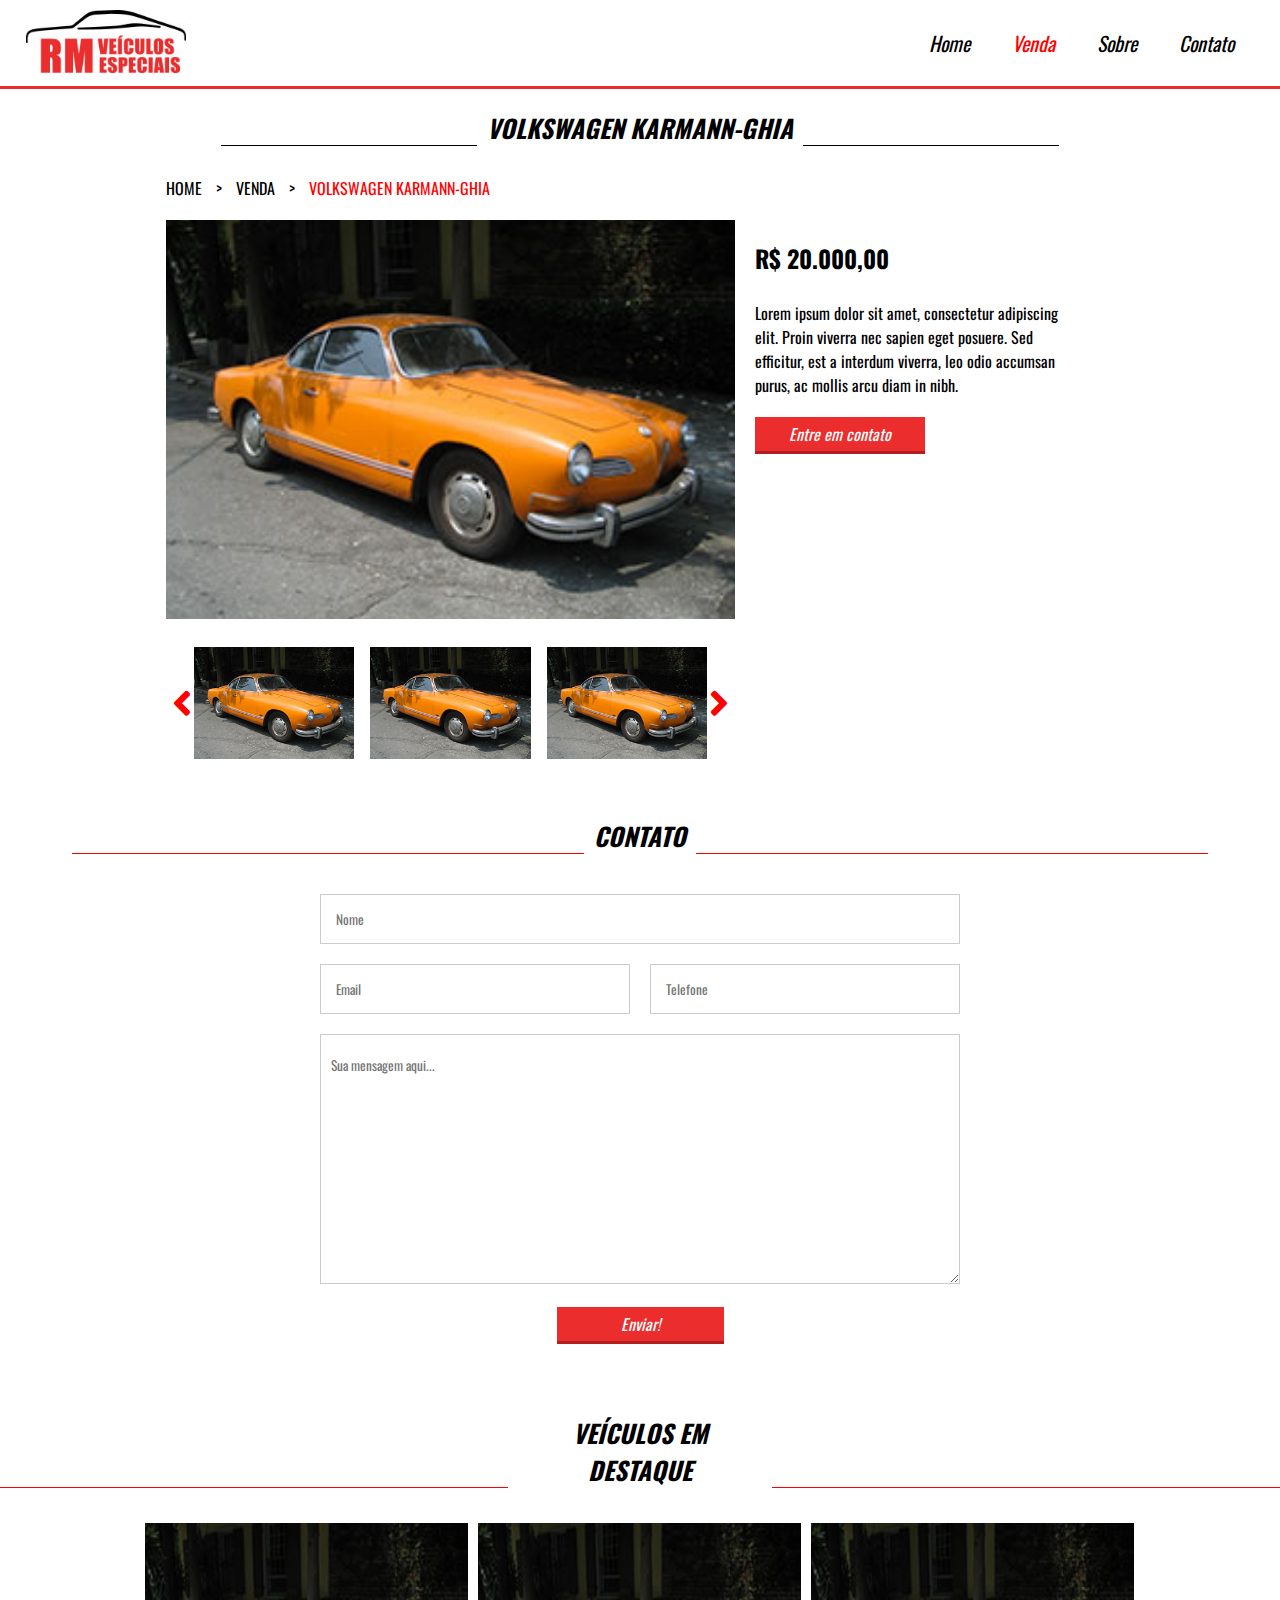
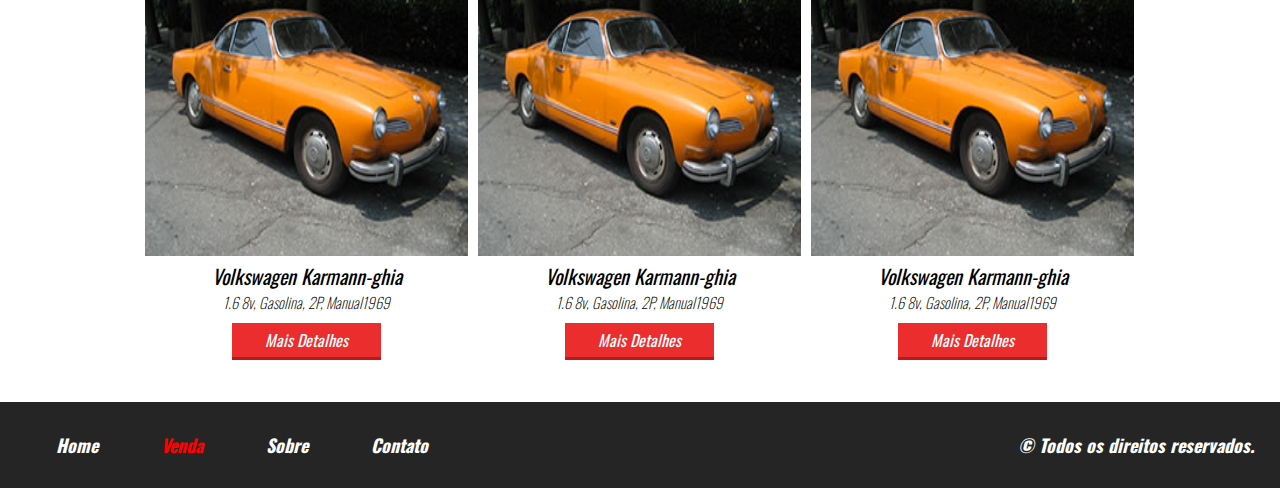
==== commit a4e1785d: ":up: atualização de técnicas" ====
--- a/pagina-produto.html
+++ b/pagina-produto.html
@@ -50,7 +50,7 @@
 		</div> <!-- titulo -->
 		<div class="container">
 
-			<div class="info-bread">
+			<div class="info-bread w100">
 				<a href="index.html">HOME<span> > </span></a>
 				<a href="venda.html">VENDA<span> > </span></a>
 				<a href="pagina-produto.html">VOLKSWAGEN KARMANN-GHIA</a>
@@ -97,7 +97,6 @@
 				<p>Lorem ipsum dolor sit amet, consectetur adipiscing elit. Proin viverra nec sapien eget posuere. Sed efficitur, est a interdum viverra, leo odio accumsan purus, ac mollis arcu diam in nibh.</p>
 				<a class="btn1" href="#contato">Entre em contato</a>
 			</div> <!-- descricao -->
-			<div class="clear"></div>
 		</div> <!-- container -->
 	</section>
 
@@ -128,7 +127,6 @@
 				<div class="input-wraper w100">
 					<input class="btn1" type="submit" name="btnOk" value="Enviar!">
 				</div>
-				<div class="clear"></div>
 			</form>
 		</div> <!-- container -->
 	</section>
--- a/css/style.css
+++ b/css/style.css
@@ -191,6 +191,11 @@
 	display: flex;
 	justify-content: center;
 }
+.servicos-wraper{
+	display: flex;
+	flex-direction: column;
+	align-items: flex-end;
+}
 .servicos-wraper h2{
 	font-size: 3.5rem;
 	font-style: italic;
@@ -204,7 +209,7 @@
 	font-size: 1.7rem;
 }
 .servicos-wraper a{
-	float: right;
+	display: inline-block;
 	margin-top: 2rem;
 }
 .painel-depoimentos{
@@ -259,9 +264,10 @@
 	text-align: center;
 	margin: 3rem auto;
 	max-width: 66rem;
+	display: flex;
+	flex-wrap: wrap;
 }
 #contato form .input-wraper{
-	float: left;
 	padding: 1rem;
 }
 #contato form input:not([type=submit]){
@@ -318,6 +324,10 @@
 	border-top: .3rem solid #EB2D2D;
 	padding-top: 2rem;
 }
+.venda-single .container{
+	display: flex;
+	flex-wrap: wrap;
+}
 .venda-single > .line-titulo > h2{
 	text-align: center;
 	font-size: 2.5rem;
@@ -349,7 +359,9 @@
 	max-width: 100rem;
 }
 .info-veiculo{
-	float: left;
+	display: flex;
+	flex-wrap: wrap;
+	align-items: center;	
 }
 .foto-destaque{
 	width: 100%;
@@ -391,9 +403,12 @@
 }
 .nav-galeria-wraper{
 	width: 200%;
+	display: flex;
+	flex-wrap: wrap;
+	justify-content: center;
+	align-items: center;
 }
 .mini-img-wraper{
-	float: left;
 	padding: .8rem;
 	width: calc(33.3% * (100 / 200) );
 }
@@ -406,7 +421,6 @@
 	background-size: cover;
 }
 .descricao-veiculo{
-	float: left;
 	padding: 2rem;
 	font-size: 1.6rem;
 }
@@ -439,9 +453,10 @@
 }
 .content-venda{
 	margin-top: 4rem;
+	display: flex;
+	flex-wrap: wrap;
 }
 .content-venda > aside{
-	float: left;
 }
 .search{
 	width: 90%;
@@ -482,14 +497,15 @@
 	cursor: pointer;
 }
 .valor-pesquisa{
+	display: flex;
+	flex-wrap: wrap;
+	justify-content: space-between;
 	padding-top: 1rem;
 	font-size: 1.6rem;
 }
 .valor-pesquisa p:nth-of-type(1){
-	float: left;
 }
 .valor-pesquisa p:nth-of-type(2){
-	float: right;
 }
 .search2{
 	margin-top: 4rem;
@@ -536,10 +552,12 @@
 	padding: 0 1rem;
 }
 .vitrine-venda{
-	float: left;
+	display: flex;
+	flex-wrap: wrap;
+	justify-content: center;
+	align-items: center;
 }
 .vitrine-venda > .vitrine-single{
-	float: left;
 	margin-bottom: 3rem;
 }
 								/*Pagina
@@ -584,14 +602,12 @@
 }
 .descricao-foto-autor{
 	margin-top: 1rem;
+	display: flex;
+	flex-wrap: wrap;
 }
 .img-small-autor{
-	float: left;
 	padding-top: 25%;
 	background-color: #ddd;
-}
-.descricao-descricao{
-	float: left;
 }
 .descricao-foto-autor .descricao-descricao p{
 	padding: 1.5rem;
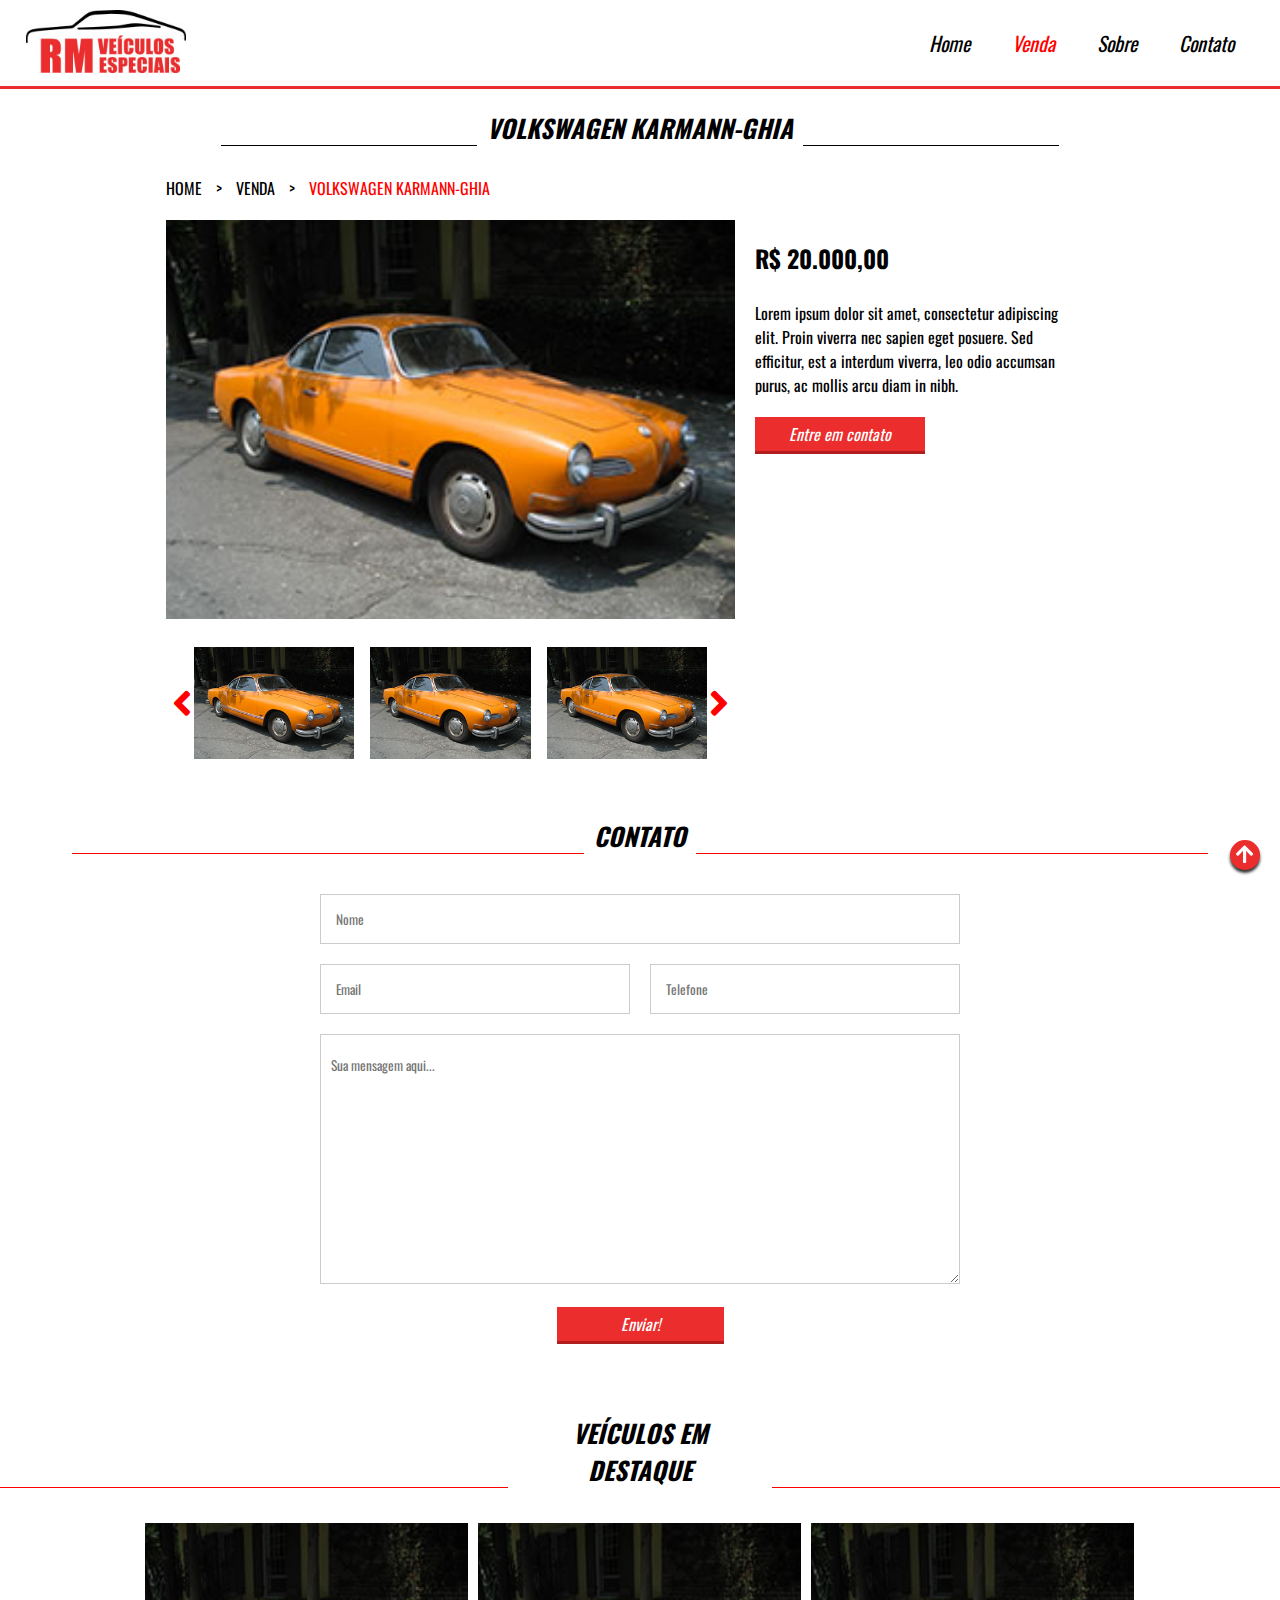
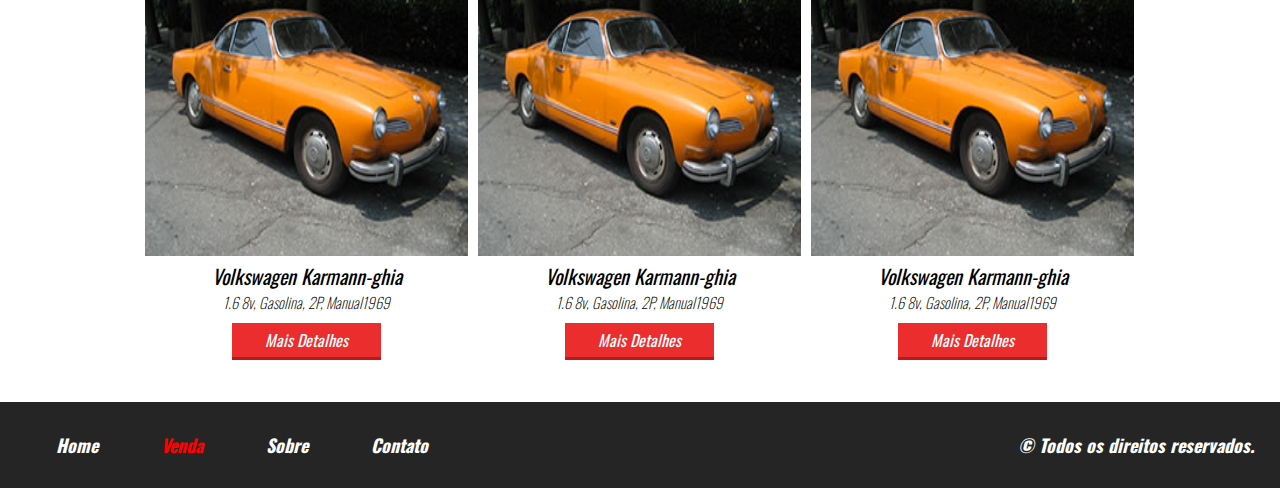
==== commit a55e3ee6: ":bug: adicionado up to top" ====
--- a/pagina-produto.html
+++ b/pagina-produto.html
@@ -14,7 +14,9 @@
 	<link rel="stylesheet" type="text/css" href="css/all.css">
 </head>
 <body>
-
+	<div class="preloader">
+		<div class="spinner"></div>
+	</div>
 	<header id="header-principal">
 		<div class="container">
 			<div class="logo">
@@ -179,5 +181,11 @@
 			<p>&copy Todos os direitos reservados.</p>
 		</div>
 	</footer>
+
+	<a href="#header-principal" id="link-topo">
+		<i class="fas fa-arrow-up"></i>
+	</a>
+
+	<script src="js/script.js"></script>	
 </body>
 </html>--- a/css/style.css
+++ b/css/style.css
@@ -25,6 +25,10 @@
 	padding: .5rem 10%;
 	background-color: #EB2D2D;
 	border-bottom: .3rem solid #B21E1E;
+}
+.btn1:hover{
+	opacity: .9;
+	transition: .3s;
 }
 
 a{text-decoration: none;}
@@ -39,6 +43,55 @@
 .w70{width: 70%;}
 .w100{width: 100%;}
 
+			/*preloader e backtotop*/
+.preloader{
+	position: fixed;
+	top: 0;
+	left: 0;
+	width: 100%;
+	height: 100vh;
+	background-color: #ccc;
+	display: flex;
+	justify-content: center;
+	align-items: center;
+	z-index: 20;
+	transition: .4s;
+}
+.spinner{
+	width: 90px;
+	height: 90px;
+	border: 8px solid transparent;
+	background-image: url('../images/volante.png');
+	background-position: center;
+	background-size: 100% 100%;
+	/*animation: rotate 1.2s infinite;*/
+	background-repeat: no-repeat;
+}
+
+#link-topo{
+	position: fixed;
+	right: 2rem;
+	bottom: 3rem;
+	width: 3rem;
+	height: 3rem;
+	background-color: #EB2D2D;
+	border-radius: 50%;
+	display: flex;
+	justify-content: center;
+	align-items: center;
+	transition: .3s;
+	color: white;
+	box-shadow: 0 .3rem .3rem rgba(0,0,0,.8);
+	z-index: 4;
+}	
+#link-topo i{
+	font-size: 2rem;
+	line-height: 2rem;
+}	
+#link-topo:hover{
+	opacity: .9;
+	color: black;
+}			
 				/*header*/
 
 #header-principal{
@@ -61,28 +114,51 @@
 .navegacao li > a{
 	color: black;
 }
-.navegacao li > a:hover{text-decoration: underline;}
+.desktop li a{
+	border-bottom: .5rem;
+}
+.desktop li:hover a{
+	border-bottom: .4rem solid red;
+	transition: .2s;
+}
 .mobile i{
 	font-size: 3rem;
+	color: black;
+	padding-right: 1rem;
+	cursor: pointer;
+	transition: .3s;
+}
+.mobile i:hover{
 	color: red;
 }
 .mobile ul{
-	background-color: #ddd;
 	position: absolute;
 	width: 100%;
-	top: 8rem;
+	top: 8.5rem;
+	left: 42.5rem;
+	text-align: center;
+	transition: 1s;
+	z-index: 99;	
+}
+.abrir ul{
+	opacity: 1;
 	left: 0;
-	text-align: center;
 }
 .mobile li{
+	background-color: #ccc;
 	display: block;
-	border: .1rem solid white;
-	padding: .2rem;
+	border: .1rem solid rgba(0,0,0,.1);
+	padding: .3rem;
+	transition: .3s;
 }
 .mobile li a{
-	padding: 0 30%;
-}
-.mobile ul{display: none;}
+	display: block;
+}
+.mobile li:hover a{
+	color: white;
+	transition: .3s;
+}
+
 				/*Banner*/
 
 section.banner{
@@ -110,16 +186,29 @@
 	text-transform: uppercase;
 	text-align: center;
 	font-style: italic;
+	animation: ola 1.2s forwards;
+	opacity: 0;
+}
+@keyframes ola{
+	0%{
+		transform: translateX(-30rem);
+	}
+	100%{
+		transform: translateX(0rem);
+		opacity: 1;	
+	}
 }
 .text-banner .single-banner:nth-of-type(2){
 	width: 20rem;
 	position: relative;
 	left: -1rem;
+	animation-delay: .2s;
 }
 .text-banner .single-banner:nth-of-type(3){
 	width: 15rem;
 	position: relative;
 	left: -2rem;
+	animation-delay: .4s;	
 }
 .text-banner .single-banner:nth-of-type(4){
 	width: 30rem;
@@ -127,6 +216,7 @@
 	left: -3rem;
 	background-image: url('../images/box-white-text.png');
 	color: black;
+	animation-delay: 1s;
 }
 
 				/*Destaque*/
@@ -195,6 +285,7 @@
 	display: flex;
 	flex-direction: column;
 	align-items: flex-end;
+	text-shadow: 0 .2rem .2rem rgba(0,0,0,.7);
 }
 .servicos-wraper h2{
 	font-size: 3.5rem;
@@ -220,6 +311,7 @@
 	flex-direction: column;
 	align-items: center;
 	justify-content: center;
+	text-shadow: 0 .2rem .2rem rgba(0,0,0,.7);	
 }
 .text-depoimentos h2{
 	font-size: 3.5rem;
@@ -246,6 +338,7 @@
 }
 .next-author h3{
 	font-size: 1.6rem;
+		text-shadow: none;
 }
 
 				/*contato*/
@@ -311,9 +404,13 @@
 }
 .menu-footer li > a{
 	color: white;
+	border-bottom: .5rem;
 	font-size: 1.8rem;
 }
-.menu-footer li > a:hover{text-decoration: underline;}
+.menu-footer li:hover a{
+	border-bottom: .4rem solid red;
+	transition: .2s;
+}
 footer > .container p{
 	font-size: 1.8rem;
 }
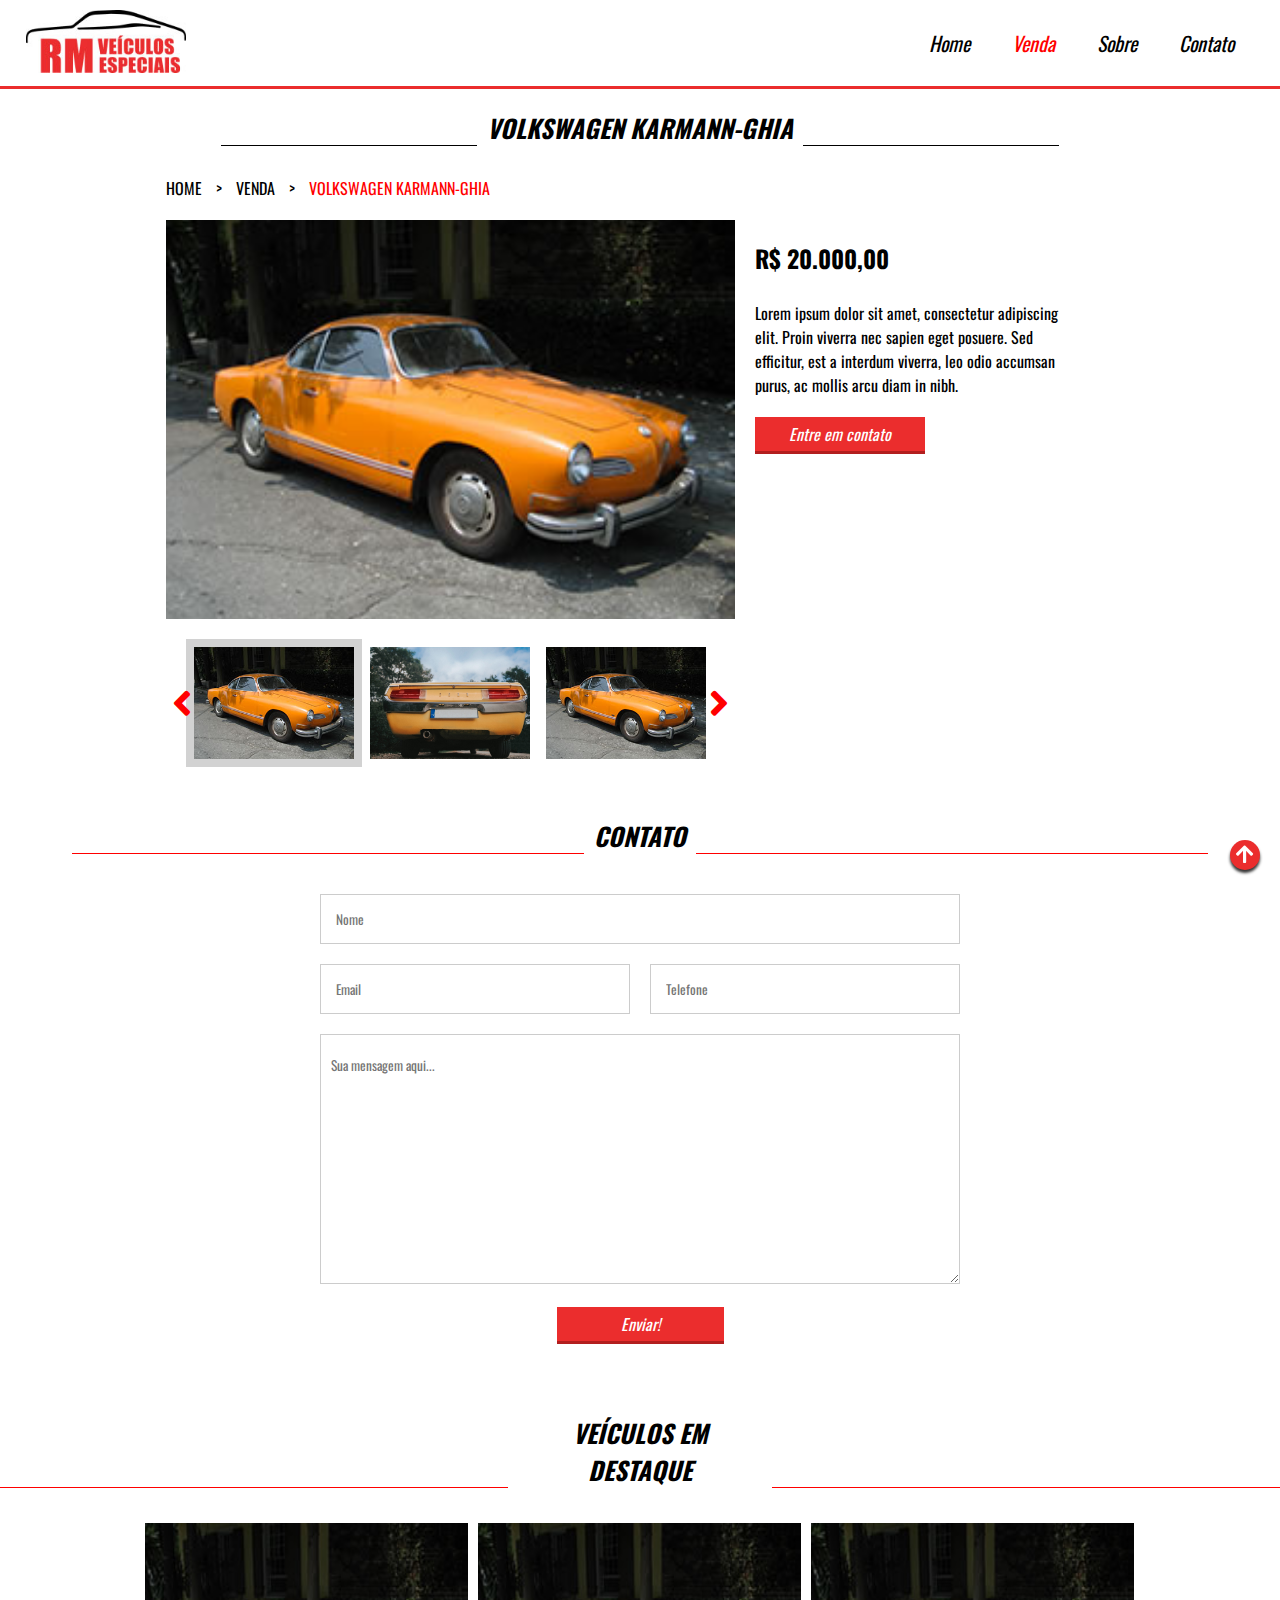
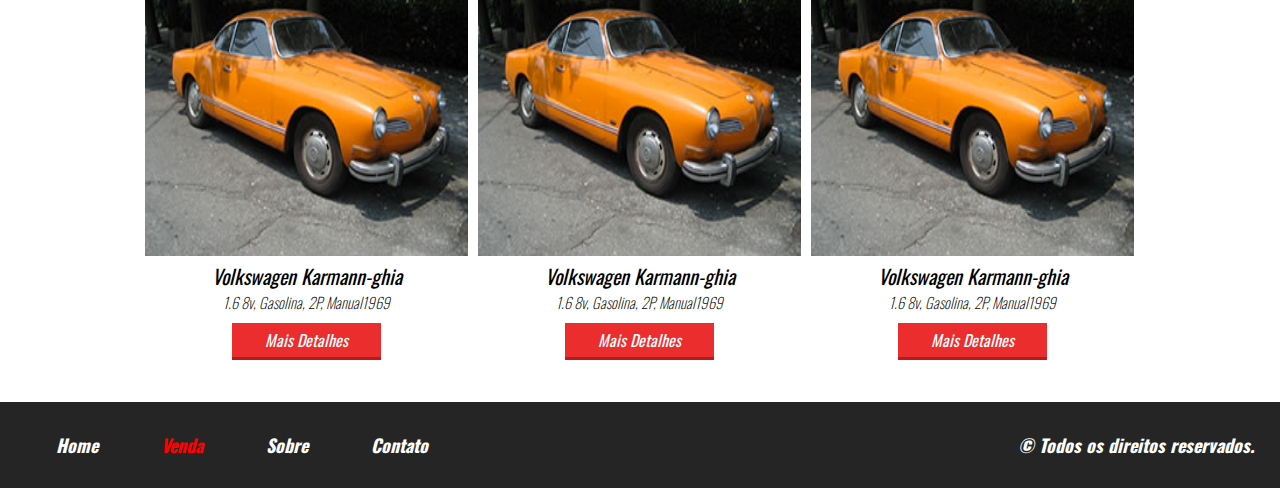
==== commit 953c6387: ":up: galeria própria customizável" ====
--- a/pagina-produto.html
+++ b/pagina-produto.html
@@ -8,7 +8,11 @@
 	<meta name="description" content="Projeto de uma vitrine virtual para uma consultora especializada em comprar e vender carros.">
 	<meta name="viewport" content="width=device-width,initial-scale=1.0,maximum-scale=1.0">
 
-	<link rel="shortcut icon" type="image-x/png" href="ChiperCrowIcones.ico">
+	<link rel="apple-touch-icon" sizes="180x180" href="images/apple-touch-icon.png">
+	<link rel="icon" type="image/png" sizes="32x32" href="images/favicon-32x32.png">
+	<link rel="icon" type="image/png" sizes="16x16" href="images/favicon-16x16.png">
+	<link rel="manifest" href="/site.webmanifest">
+	
 	<link href="https://fonts.googleapis.com/css2?family=Oswald:wght@300;400;700&display=swap" rel="stylesheet">
 	<link rel="stylesheet" type="text/css" href="css/style.css">
 	<link rel="stylesheet" type="text/css" href="css/all.css">
@@ -186,6 +190,7 @@
 		<i class="fas fa-arrow-up"></i>
 	</a>
 
+	<script src="js/jquery.js"></script>	
 	<script src="js/script.js"></script>	
 </body>
 </html>--- a/css/style.css
+++ b/css/style.css
@@ -132,7 +132,7 @@
 	color: red;
 }
 .mobile ul{
-	position: absolute;
+	position: fixed;
 	width: 100%;
 	top: 8.5rem;
 	left: 42.5rem;
@@ -467,6 +467,7 @@
 	background-size: cover;
 	background-image: url('../images/carro1.jpg');
 	background-repeat: no-repeat;
+	transition: .5s;
 }
 .nav-galeria-parent{
 	width: 100%;
@@ -499,15 +500,15 @@
 	width: 100%;
 }
 .nav-galeria-wraper{
-	width: 200%;
 	display: flex;
 	flex-wrap: wrap;
 	justify-content: center;
 	align-items: center;
+	/*js*/
 }
 .mini-img-wraper{
 	padding: .8rem;
-	width: calc(33.3% * (100 / 200) );
+	/*js*/
 }
 .mini-img{
 	width: 100%;
@@ -516,6 +517,9 @@
 	background-image: url('../images/carro1.jpg');
 	background-position: center;
 	background-size: cover;
+}
+.mini-img-wraper:nth-child(2n) .mini-img{
+	background-image: url('../images/carro-amarelo.jpg');	
 }
 .descricao-veiculo{
 	padding: 2rem;
@@ -575,7 +579,7 @@
 	position: absolute;
 	left: 0;
 	top: 0;
-	width: 30%;
+	width: 0;
 	height: 2rem;
 	border-radius: 2rem;
 	background:
@@ -589,7 +593,7 @@
 	linear-gradient(to bottom, rgb(255,255,255),rgb(160,160,160));
 	border: .1rem solid black;;
 	position: absolute;
-	left: calc( 30% - 1.3rem);
+	left: 0rem;
 	top: -.3rem;
 	cursor: pointer;
 }
